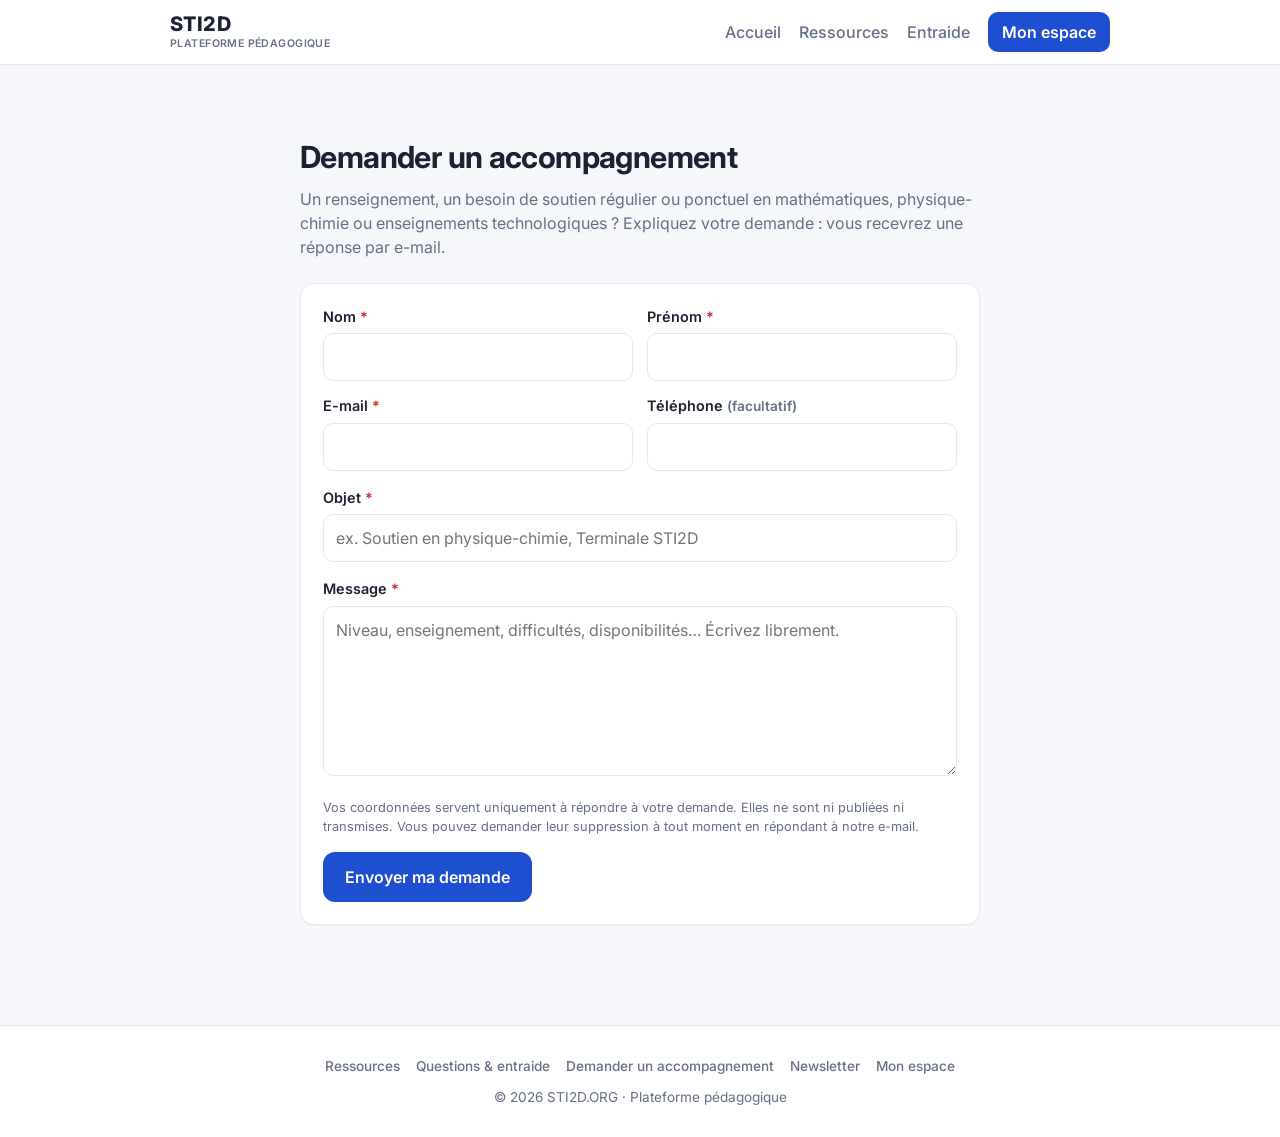
==== accompagnement.html @ f4776a81 "STI2D v7 : nouvel accueil, ressources, entraide, accompagnement, newsletter, PWA" ====
<!DOCTYPE html>
<html lang="fr">
<head>
<meta charset="UTF-8"><meta name="viewport" content="width=device-width, initial-scale=1">
<title>Demander un accompagnement · STI2D</title>
<meta name="description" content="Demander des renseignements ou un accompagnement pédagogique en STI2D (Première, Terminale).">
<link rel="canonical" href="https://sti2d.org/accompagnement.html">
<link rel="preconnect" href="https://fonts.googleapis.com"><link href="https://fonts.googleapis.com/css2?family=Inter:wght@400;500;600;700;800&display=swap" rel="stylesheet">
<link rel="stylesheet" href="assets/style.css?v=11">
<link rel="manifest" href="manifest.webmanifest"><meta name="theme-color" content="#1f4fd1">
<link rel="icon" href="assets/icon-192.png"><link rel="apple-touch-icon" href="assets/apple-touch-icon.png">
</head>
<body>
<header class="top"><div class="wrap">
  <a class="brand" href="./">STI2D<small>Plateforme pédagogique</small></a>
  <nav><a href="./" class="nav-home">Accueil</a><a href="ressources.html">Ressources</a><a href="entraide.html">Entraide</a><a href="cours.html" class="nav-cta">Mon espace</a></nav>
</div></header>

<main><div class="wrap" style="max-width:720px">
  <section class="pg-head">
    <h1>Demander un accompagnement</h1>
    <p>Un renseignement, un besoin de soutien régulier ou ponctuel en mathématiques, physique-chimie ou enseignements technologiques ? Expliquez votre demande : vous recevrez une réponse par e-mail.</p>
  </section>
  <form id="f" class="card stack" style="margin-top:16px" novalidate>
    <div class="form-grid">
      <div><label for="last">Nom <span class="req">*</span></label><input id="last" type="text" autocomplete="family-name" maxlength="80" required></div>
      <div><label for="first">Prénom <span class="req">*</span></label><input id="first" type="text" autocomplete="given-name" maxlength="80" required></div>
      <div><label for="email">E-mail <span class="req">*</span></label><input id="email" type="email" autocomplete="email" maxlength="160" required></div>
      <div><label for="phone">Téléphone <span class="muted small">(facultatif)</span></label><input id="phone" type="text" inputmode="tel" autocomplete="tel" maxlength="30"></div>
    </div>
    <div><label for="subj">Objet <span class="req">*</span></label><input id="subj" type="text" maxlength="160" required placeholder="ex. Soutien en physique-chimie, Terminale STI2D"></div>
    <div><label for="msg">Message <span class="req">*</span></label><textarea id="msg" maxlength="5000" required style="min-height:170px" placeholder="Niveau, enseignement, difficultés, disponibilités… Écrivez librement."></textarea></div>
    <input class="hp" id="hp" type="text" tabindex="-1" autocomplete="off" aria-hidden="true">
    <p class="legal">Vos coordonnées servent uniquement à répondre à votre demande. Elles ne sont ni publiées ni transmises. Vous pouvez demander leur suppression à tout moment en répondant à notre e-mail.</p>
    <div><button class="btn lg" type="submit" id="btn">Envoyer ma demande</button></div>
    <div id="m" class="msg hidden"></div>
  </form>
</div></main>

<footer><div class="wrap foot">
  <div class="foot-links"><a href="ressources.html">Ressources</a><a href="entraide.html">Questions & entraide</a><a href="accompagnement.html">Demander un accompagnement</a><a href="newsletter.html">Newsletter</a><a href="cours.html">Mon espace</a></div>
  <div>© <span id="y"></span> STI2D.ORG · Plateforme pédagogique</div>
</div></footer>

<script src="assets/public.js?v=1"></script>
<script>
const m = $("#m"), show = (t, k = "err") => { m.className = "msg " + k; m.textContent = t; m.classList.remove("hidden"); };
$("#f").onsubmit = async e => {
  e.preventDefault(); m.classList.add("hidden");
  const v = id => $("#" + id).value.trim();
  if (!v("last") || !v("first")) return show("Indiquez votre nom et votre prénom.");
  if (!/^[^@\s]+@[^@\s]+\.[^@\s]+$/.test(v("email"))) return show("Adresse e-mail invalide.");
  if (v("subj").length < 2) return show("Indiquez l'objet de votre demande.");
  if (v("msg").length < 10) return show("Votre message est trop court.");
  $("#btn").disabled = true;
  try {
    await rpc("submit_contact_request", { p_last: v("last"), p_first: v("first"), p_email: v("email"), p_phone: v("phone"), p_subject: v("subj"), p_message: v("msg"), p_hp: $("#hp").value });
    $("#f").innerHTML = `<div class="msg ok" style="margin:0"><b>Merci ${esc(v("first"))}, votre demande a bien été envoyée.</b><br>Vous recevrez une réponse par e-mail à l'adresse ${esc(v("email"))}.</div>
      <p style="margin:14px 0 0"><a href="ressources.html">En attendant, découvrez les ressources →</a></p>`;
  } catch (err) { show("Erreur : " + err.message); $("#btn").disabled = false; }
};
</script>
</body>
</html>
---- assets/style.css ----
:root{
  --bg:#f6f7fb; --card:#fff; --text:#1c2230; --muted:#667085; --line:#e4e7ee;
  --accent:#1f4fd1; --accent-soft:#e8eefc; --danger:#c62828; --ok:#1b7f4b; --radius:14px;
}
*{box-sizing:border-box}
html,body{margin:0}
body{font-family:"Inter",system-ui,-apple-system,"Segoe UI",Roboto,sans-serif;background:var(--bg);color:var(--text);line-height:1.5;-webkit-font-smoothing:antialiased}
a{color:var(--accent)}
.wrap{max-width:980px;margin:0 auto;padding:0 20px}
header.top{background:#fff;border-bottom:1px solid var(--line);position:sticky;top:0;z-index:5}
header.top .wrap{display:flex;align-items:center;justify-content:space-between;height:64px;gap:12px}
.brand{font-weight:700;font-size:1.1rem;color:var(--text);text-decoration:none;letter-spacing:-.01em}
.brand span{color:var(--accent)}
nav a{margin-left:18px;text-decoration:none;color:var(--muted);font-weight:500}
nav a:hover,nav a.active{color:var(--accent)}
main{padding:36px 0 60px}
h1{font-size:1.9rem;letter-spacing:-.02em;margin:0 0 6px}
h2{font-size:1.2rem;margin:0 0 14px}
.sub{color:var(--muted);margin:0 0 28px}
.card{background:var(--card);border:1px solid var(--line);border-radius:var(--radius);padding:22px;box-shadow:0 1px 2px rgba(16,24,40,.04)}
.stack>*+*{margin-top:16px}
.grid2{display:grid;grid-template-columns:1fr 1fr;gap:16px}
@media(max-width:720px){.grid2{grid-template-columns:1fr}nav a{margin-left:12px}}
label{display:block;font-weight:600;font-size:.9rem;margin-bottom:6px}
input[type=text],input[type=email],input[type=password],textarea,select{
  width:100%;padding:11px 12px;border:1px solid var(--line);border-radius:10px;font:inherit;background:#fff;color:var(--text)}
textarea{min-height:90px;resize:vertical}
input:focus,textarea:focus,select:focus{outline:2px solid var(--accent-soft);border-color:var(--accent)}
.btn{display:inline-flex;align-items:center;gap:6px;border:0;border-radius:10px;padding:10px 16px;font:inherit;font-weight:600;cursor:pointer;background:var(--accent);color:#fff;text-decoration:none}
.btn:hover{filter:brightness(1.08)}
.btn:disabled{opacity:.55;cursor:wait}
.btn.ghost{background:var(--accent-soft);color:var(--accent)}
.btn.danger{background:#fdecec;color:var(--danger)}
.btn.sm{padding:6px 10px;font-size:.85rem;border-radius:8px}
.row{display:flex;gap:10px;align-items:center;flex-wrap:wrap}
.spacer{flex:1}
.muted{color:var(--muted)}
.small{font-size:.85rem}
.msg{padding:10px 14px;border-radius:10px;font-size:.92rem;margin-top:12px}
.msg.err{background:#fdecec;color:var(--danger)}
.msg.ok{background:#e7f6ee;color:var(--ok)}
.hidden{display:none!important}
.badge{display:inline-block;font-size:.72rem;font-weight:700;padding:3px 8px;border-radius:999px;background:var(--accent-soft);color:var(--accent);text-transform:uppercase;letter-spacing:.03em}
.badge.all{background:#fff4e0;color:#a15c00}
.doc{display:flex;gap:16px;align-items:flex-start;padding:16px 0;border-top:1px solid var(--line)}
.doc:first-child{border-top:0;padding-top:0}
.doc .ico{flex:none;width:42px;height:42px;border-radius:10px;background:#fdecec;color:#c62828;display:grid;place-items:center;font-weight:800;font-size:.72rem}
.doc .body{flex:1;min-width:0}
.doc .title{font-weight:600}
.doc .comment{background:var(--bg);border-left:3px solid var(--accent);padding:8px 12px;border-radius:6px;margin-top:8px;white-space:pre-wrap;font-size:.93rem}
.ann{background:linear-gradient(0deg,#fffaf0,#fffaf0);border:1px solid #f5dfb3;border-radius:12px;padding:12px 14px;white-space:pre-wrap}
.ann+.ann{margin-top:10px}
.ann .date{font-size:.78rem;color:#a15c00;font-weight:600;margin-bottom:2px}
.tabs{display:flex;gap:6px;border-bottom:1px solid var(--line);margin-bottom:22px;flex-wrap:wrap}
.tabs button{border:0;background:none;padding:10px 14px;font:inherit;font-weight:600;color:var(--muted);cursor:pointer;border-bottom:2px solid transparent;margin-bottom:-1px}
.tabs button.active{color:var(--accent);border-color:var(--accent)}
table{width:100%;border-collapse:collapse;font-size:.93rem}
th,td{text-align:left;padding:10px 8px;border-top:1px solid var(--line);vertical-align:top}
th{color:var(--muted);font-weight:600;font-size:.8rem;text-transform:uppercase;letter-spacing:.03em;border-top:0}
.code{font-family:ui-monospace,Consolas,monospace;font-weight:700;background:var(--bg);padding:3px 8px;border-radius:6px;letter-spacing:.08em}
.checks{display:grid;grid-template-columns:repeat(auto-fill,minmax(180px,1fr));gap:6px;max-height:200px;overflow:auto;border:1px solid var(--line);border-radius:10px;padding:10px}
.checks label{font-weight:500;display:flex;gap:8px;align-items:center;margin:0}
.radio{display:flex;gap:18px;margin-bottom:10px}
.radio label{font-weight:500;display:flex;gap:6px;align-items:center;margin:0}
.empty{color:var(--muted);text-align:center;padding:26px 0}
.hero{padding:40px 0 10px}
.hero h1{font-size:2.4rem}
footer{color:var(--muted);font-size:.85rem;text-align:center;padding:30px 0}
.drop{border:2px dashed var(--line);border-radius:12px;padding:18px;text-align:center;color:var(--muted);cursor:pointer}
.drop.over{border-color:var(--accent);background:var(--accent-soft)}
/* ---------- v2 ---------- */
.modal{position:fixed;inset:0;background:rgba(15,20,35,.55);display:none;align-items:center;justify-content:center;z-index:50;padding:16px}
.modal.open{display:flex}
.modal-box{background:#fff;border-radius:16px;max-width:620px;width:100%;max-height:92vh;overflow:auto;padding:22px;box-shadow:0 20px 50px rgba(0,0,0,.25)}
.modal-box.wide{max-width:1100px;height:92vh;display:flex;flex-direction:column;padding:14px}
.modal-head{padding:4px 4px 12px}
.viewer-body{flex:1;min-height:0;background:#eef0f5;border-radius:10px;overflow:auto;display:flex;align-items:flex-start;justify-content:center}
.viewer-body iframe{width:100%;height:100%;border:0;background:#fff}
.viewer-body img{max-width:100%;height:auto;display:block;margin:auto}
.folder{border:1px solid var(--line);border-radius:12px;background:#fff;margin-bottom:10px;overflow:hidden}
.folder>summary{list-style:none;cursor:pointer;padding:14px 16px;font-weight:700;display:flex;align-items:center;gap:10px}
.folder>summary::-webkit-details-marker{display:none}
.folder>summary::before{content:"▸";color:var(--muted);transition:transform .15s}
.folder[open]>summary::before{transform:rotate(90deg)}
.folder .count{margin-left:auto;font-size:.8rem;color:var(--muted);font-weight:600}
.folder .inner{padding:0 16px 14px}
.chap{margin:6px 0 4px;font-size:.8rem;font-weight:700;color:var(--muted);text-transform:uppercase;letter-spacing:.04em;padding-top:10px;border-top:1px dashed var(--line)}
.chap:first-child{border-top:0;padding-top:0}
.pill{display:inline-block;font-size:.75rem;font-weight:700;padding:3px 9px;border-radius:999px;white-space:nowrap}
.pill.todo{background:#e8eefc;color:#1f4fd1}.pill.late{background:#fdecec;color:#c62828}
.pill.done{background:#e7f6ee;color:#1b7f4b}.pill.graded{background:#f1e8fd;color:#6b2bd1}
.pill.wait{background:#f2f4f7;color:#667085}
.ico.devoir{background:#e8eefc;color:#1f4fd1}.ico.qcm{background:#f1e8fd;color:#6b2bd1}
.grade{font-size:1.4rem;font-weight:800;color:#6b2bd1}
.q{border:1px solid var(--line);border-radius:12px;padding:14px;margin-bottom:12px}
.q .qt{font-weight:600;margin-bottom:8px;white-space:pre-wrap}
.q label{font-weight:500;display:flex;gap:10px;align-items:flex-start;padding:8px 10px;border-radius:8px;margin:0;cursor:pointer}
.q label:hover{background:var(--bg)}
.q label.ok{background:#e7f6ee}.q label.bad{background:#fdecec}
.thread{display:flex;flex-direction:column;gap:8px;max-height:420px;overflow:auto;padding:4px}
.bubble{max-width:80%;padding:10px 13px;border-radius:14px;white-space:pre-wrap;font-size:.94rem}
.bubble.me{align-self:flex-end;background:var(--accent);color:#fff;border-bottom-right-radius:4px}
.bubble.them{align-self:flex-start;background:#f2f4f7;border-bottom-left-radius:4px}
.bubble .meta{font-size:.72rem;opacity:.75;margin-top:4px}
.dot{display:inline-block;min-width:20px;height:20px;padding:0 6px;border-radius:999px;background:#e5484d;color:#fff;font-size:.72rem;font-weight:800;line-height:20px;text-align:center;margin-left:6px}
.tabs button .dot{margin-left:6px}
.grid3{display:grid;grid-template-columns:repeat(3,1fr);gap:12px}
@media(max-width:720px){.grid3{grid-template-columns:1fr}.bubble{max-width:92%}}
.stat{background:var(--bg);border-radius:12px;padding:12px 14px}
.stat b{display:block;font-size:1.5rem}
.list-row{display:flex;gap:10px;align-items:center;padding:10px 0;border-top:1px solid var(--line);flex-wrap:wrap}
.list-row:first-child{border-top:0}
.chip{display:inline-flex;align-items:center;gap:6px;background:var(--bg);border:1px solid var(--line);border-radius:999px;padding:4px 10px;font-size:.85rem}
.chip button{border:0;background:none;cursor:pointer;color:var(--muted);padding:0;font-size:.9rem}
.seg{display:inline-flex;background:var(--bg);border-radius:10px;padding:3px;gap:3px}
.seg button{border:0;background:none;padding:8px 14px;border-radius:8px;font:inherit;font-weight:600;color:var(--muted);cursor:pointer}
.seg button.active{background:#fff;color:var(--accent);box-shadow:0 1px 2px rgba(0,0,0,.08)}
input[type=datetime-local]{width:100%;padding:10px 12px;border:1px solid var(--line);border-radius:10px;font:inherit}
.hint{font-size:.82rem;color:var(--muted);margin-top:4px}
.msggrid{grid-template-columns:260px 1fr}
@media(max-width:720px){.msggrid{grid-template-columns:1fr}}
/* ---------- QCM interactif ---------- */
.qz{max-width:760px;margin:0 auto}
.qz-top{display:flex;justify-content:space-between;align-items:center;gap:10px;margin-bottom:8px}
.qz-count{font-weight:800;color:var(--accent)}
.qz-bar{height:6px;background:var(--line);border-radius:99px;overflow:hidden;margin-bottom:18px}
.qz-bar span{display:block;height:100%;background:var(--accent);border-radius:99px;transition:width .25s}
.qz-q{font-size:1.2rem;font-weight:700;line-height:1.4;margin-bottom:16px;white-space:pre-wrap}
.qz-choices{display:grid;gap:10px}
.qz-opt{display:flex;align-items:center;gap:12px;width:100%;text-align:left;border:2px solid var(--line);background:#fff;border-radius:12px;padding:13px 14px;font:inherit;font-size:1rem;cursor:pointer;color:var(--text);transition:border-color .12s,background .12s}
.qz-opt:hover{border-color:#b9c6ef;background:#fafbff}
.qz-opt.sel{border-color:var(--accent);background:var(--accent-soft)}
.qz-letter{flex:none;width:30px;height:30px;border-radius:50%;display:grid;place-items:center;font-weight:800;background:var(--bg);color:var(--muted);font-size:.85rem}
.qz-opt.sel .qz-letter{background:var(--accent);color:#fff}
.qz-nav{display:flex;align-items:center;gap:10px;margin-top:20px;flex-wrap:wrap}
.qz-nav .btn:disabled{opacity:.35;cursor:default}
.qz-dots{flex:1;display:flex;gap:5px;justify-content:center;flex-wrap:wrap}
.qz-dot{width:28px;height:28px;border-radius:50%;border:1px solid var(--line);background:#fff;font:inherit;font-size:.75rem;font-weight:700;color:var(--muted);cursor:pointer;padding:0}
.qz-dot.ok{background:var(--accent-soft);color:var(--accent);border-color:#c9d6f7}
.qz-dot.cur{background:var(--accent);color:#fff;border-color:var(--accent)}
@media(max-width:600px){.qz-q{font-size:1.05rem}.qz-dots{order:3;flex-basis:100%}.qz-nav .btn{flex:1;justify-content:center}}
.qz-result{text-align:center;padding:10px 0 6px}
.qz-emoji{font-size:3rem;line-height:1}
.qz-big{font-size:3rem;font-weight:800;letter-spacing:-.02em;margin:4px 0}
.qz-kpis{display:flex;justify-content:center;gap:12px;margin:6px 0 12px;flex-wrap:wrap}
.qz-kpis div{background:var(--bg);border-radius:12px;padding:10px 18px;min-width:120px}
.qz-kpis b{display:block;font-size:1.4rem}.qz-kpis span{font-size:.8rem;color:var(--muted)}
.qz-counts{display:flex;gap:8px;justify-content:center;flex-wrap:wrap}
.qz-review{margin-top:20px;display:grid;gap:10px}
.qz-rv{border:1px solid var(--line);border-left:4px solid #1b7f4b;border-radius:10px;padding:12px 14px;background:#fff}
.qz-rv.ko{border-left-color:#c62828}
.qz-tag{flex:none;width:24px;height:24px;border-radius:50%;display:grid;place-items:center;font-size:.8rem;font-weight:800;background:#e7f6ee;color:#1b7f4b}
.qz-rv.ko .qz-tag{background:#fdecec;color:#c62828}
.qz-rv-lines{margin:8px 0 0 32px;display:grid;gap:4px;font-size:.94rem}
.qz-expl{background:#fffaf0;border:1px solid #f5dfb3;border-radius:8px;padding:8px 10px;margin-top:4px}
.qz-paste{width:100%;min-height:320px;font-family:ui-monospace,Consolas,monospace;font-size:.9rem;line-height:1.5}
.qz-warn{border-radius:10px;padding:10px 14px;font-size:.9rem}
.qz-warn.ok{background:#e7f6ee;color:#1b7f4b}.qz-warn.err{background:#fdecec;color:#c62828}
.qz-check .qz-rv{border-left-color:var(--accent)}
.qz-check .good{color:#1b7f4b;font-weight:700}
.modal-box.qcmbox{max-width:820px}
/* ---------- A retenir (cartes) ---------- */
.fc{border:2px solid var(--line);border-radius:16px;padding:34px 22px;text-align:center;background:#fff;min-height:200px;display:flex;flex-direction:column;justify-content:center}
.fc.flip{border-color:#b9c6ef;background:#fafbff}
.fc-label{font-size:.75rem;font-weight:800;text-transform:uppercase;letter-spacing:.06em;color:var(--muted);margin-bottom:10px}
.fc-front{font-size:1.25rem;font-weight:700;white-space:pre-wrap}
.fc-back{font-size:1.35rem;font-weight:800;color:var(--accent);margin-top:16px;padding-top:16px;border-top:1px dashed var(--line);white-space:pre-wrap}
.memo-hero{background:linear-gradient(135deg,#fff7e6,#fff);border:1px solid #f5dfb3}
.ico.memo{background:#fff4e0;color:#a15c00}
.pill.memo{background:#fff4e0;color:#a15c00}
.badge.new{background:#e5484d;color:#fff}
.join{display:inline-flex;align-items:center;gap:8px;background:#1b7f4b;color:#fff;font-weight:800;padding:13px 20px;border-radius:12px;text-decoration:none;font-size:1.05rem}
.join:hover{filter:brightness(1.08)}
.next-course{border:2px solid #c9d6f7;background:linear-gradient(135deg,#eef3ff,#fff)}
.dash-grid{display:grid;grid-template-columns:1fr 1fr;gap:16px}
@media(max-width:760px){.dash-grid{grid-template-columns:1fr}}
.todo-row{display:flex;gap:10px;align-items:center;padding:10px 0;border-top:1px solid var(--line);cursor:pointer}
.todo-row:first-child{border-top:0}
.todo-row:hover .title{color:var(--accent)}
.prog{height:8px;background:var(--line);border-radius:99px;overflow:hidden;margin-top:4px}
.prog span{display:block;height:100%;background:var(--accent)}
.sess{border:1px solid var(--line);border-radius:12px;padding:14px;background:#fff;margin-bottom:10px}
.sess.past{background:#fbfbfd}
.sess-date{font-weight:800}
.tabs{overflow-x:auto;flex-wrap:nowrap;scrollbar-width:thin}
.tabs button{white-space:nowrap}
.todo-row .ico{font-size:.62rem;flex:none}
.tabs button{padding:10px 11px}
@media(min-width:900px){.tabs{flex-wrap:wrap;overflow:visible}}
/* ---------- v5 : bibliotheque ---------- */
.btn.ok{background:#e7f6ee;color:var(--ok)}
.filebtn{display:inline-flex;gap:2px}
.filebtn .btn:first-child{border-top-right-radius:0;border-bottom-right-radius:0}
.filebtn .btn+.btn{border-top-left-radius:0;border-bottom-left-radius:0;padding-left:8px;padding-right:8px}
label.inline{display:inline-flex;gap:8px;align-items:center;font-weight:500;margin:0}
.ac-list{display:flex;flex-wrap:wrap;gap:6px;margin-top:8px;align-items:center}
.ac{border:1px solid var(--line);background:#fff;border-radius:999px;padding:3px 10px;font:inherit;font-size:.8rem;font-weight:600;cursor:pointer;color:var(--muted)}
.ac.on{background:#e7f6ee;border-color:#bfe5cf;color:var(--ok)}
.ac.off{background:#fff;color:#98a2b3}
.ac:hover{filter:brightness(.97);border-color:var(--accent)}
.uses{display:flex;flex-wrap:wrap;gap:6px;margin-top:6px}
.use{font-size:.8rem;background:var(--bg);border-radius:8px;padding:2px 8px;color:var(--text);text-decoration:none}
a.use:hover{background:var(--accent-soft);color:var(--accent)}
.att-row{display:flex;gap:10px;align-items:center;border:1px solid var(--line);border-radius:10px;padding:8px 10px;background:#fff;flex-wrap:wrap}
.att-row select{width:auto;padding:6px 8px;font-size:.85rem}
.ico-sm{flex:none;width:32px;height:32px;border-radius:8px;background:#fdecec;color:#c62828;display:grid;place-items:center;font-weight:800;font-size:.62rem}
.lp-list{display:flex;flex-direction:column;gap:2px;max-height:52vh;overflow:auto;border:1px solid var(--line);border-radius:10px;padding:6px}
.lp-list label{display:flex;gap:10px;align-items:center;padding:8px;border-radius:8px;margin:0;font-weight:500;cursor:pointer}
.lp-list label:hover{background:var(--bg)}
.lp-list input{width:auto}
.usage-bar{display:inline-block;width:140px;height:8px;border-radius:99px;background:var(--line);vertical-align:middle;overflow:hidden;margin-left:8px}
.usage-bar span{display:block;height:100%;background:var(--accent)}
.att-list{display:flex;flex-direction:column;gap:6px;margin-bottom:8px}
.att-list:empty{display:none}
/* v5.1 : sur telephone, tous les onglets sont visibles (grille) au lieu d'une bande a faire defiler */
@media(max-width:899px){
  .tabs{display:grid;grid-template-columns:repeat(auto-fill,minmax(140px,1fr));overflow:visible;gap:4px;padding-bottom:8px}
  .tabs button{border:1px solid var(--line);border-radius:10px;margin:0;text-align:left;white-space:normal;background:#fff;padding:9px 10px}
  .tabs button.active{background:var(--accent-soft);border-color:var(--accent)}
  .seg{display:flex;flex-wrap:wrap}
}
/* v5.2 : petites notifications en bas de l'ecran */
#toasts{position:fixed;right:16px;bottom:16px;z-index:80;display:flex;flex-direction:column;gap:8px;max-width:min(360px,calc(100vw - 32px))}
.toast{background:#1c2230;color:#fff;border-radius:12px;padding:12px 14px;box-shadow:0 10px 30px rgba(0,0,0,.25);font-size:.92rem;cursor:pointer;animation:toastin .25s ease}
@keyframes toastin{from{transform:translateY(10px);opacity:0}to{transform:none;opacity:1}}
.toast-undo{margin-left:8px;border:0;border-radius:8px;padding:4px 10px;font:inherit;font-weight:700;background:#fff;color:#1c2230;cursor:pointer}
nav a#undoBtn{color:var(--accent);font-weight:700}
/* ---------- v6 : heures, apercu eleve, notifications ---------- */
input[type=date],input[type=time]{padding:10px 12px;border:1px solid var(--line);border-radius:10px;font:inherit;background:#fff;color:var(--text)}
.hrow{display:grid;grid-template-columns:130px 1fr auto auto;gap:12px;align-items:center;padding:10px 0;border-top:1px solid var(--line)}
.hrow:first-child{border-top:0}
.hrow .title{font-weight:600}
.hrow.future{opacity:.6}
.hrow.cancel{opacity:.55}.hrow.cancel .hdate,.hrow.cancel .hwho{text-decoration:line-through}
.hrow.pending .hdate b{color:#a15c00}
.hdur{display:flex;gap:4px;align-items:center;flex-wrap:wrap}
.hdur input{width:76px;text-align:center;padding:6px 8px;font-weight:700}
.hst{display:flex;gap:6px;align-items:center;justify-content:flex-end}
.stat b+.small{display:block;margin-top:2px}
@media(max-width:720px){.hrow{grid-template-columns:1fr auto;row-gap:6px}.hrow .hwho{grid-column:1/-1;order:-1}.hrow .hdur{grid-column:1/-1}}
.preview-bar{background:#fff4e0;color:#7a4500;border:1px solid #f5dfb3;border-radius:12px;padding:10px 14px;margin-bottom:16px;font-size:.92rem}
.preview-bar a{font-weight:700;margin-left:6px}
.pushcard{background:linear-gradient(135deg,#eef3ff,#fff);border:1px solid #c9d6f7}
a.btn.sm{text-decoration:none}
/* ================= v7 : identité STI2D + page d'accueil ================= */
.brand{display:inline-flex;flex-direction:column;line-height:1.05;font-weight:800;font-size:1.25rem;letter-spacing:.02em}
.brand small{font-size:.66rem;font-weight:600;letter-spacing:.04em;color:var(--muted);text-transform:uppercase;margin-top:3px}
header.top nav{display:flex;align-items:center;flex-wrap:wrap;justify-content:flex-end;gap:2px 0}
nav a.nav-cta{background:var(--accent);color:#fff;padding:8px 14px;border-radius:10px;font-weight:600}
nav a.nav-cta:hover{color:#fff;filter:brightness(1.08)}
@media(max-width:480px){.brand small{display:none}nav a{margin-left:12px;font-size:.92rem}nav a.nav-cta{padding:7px 11px}}
.btn{transition:filter .15s,transform .15s,box-shadow .15s}
.btn:active{transform:translateY(1px)}
.btn.lg{padding:13px 22px;font-size:1rem;border-radius:12px}
.btn.line{background:#fff;color:var(--text);border:1px solid var(--line)}
.btn.line:hover{border-color:#c9d6f7;filter:none;background:#fafbff}

/* --- accueil --- */
.home main{padding-top:0}
.h-hero{position:relative;padding:64px 0 56px;text-align:center;overflow:hidden;border-bottom:1px solid var(--line);
  background:radial-gradient(1200px 380px at 50% -60px,#e3eafd 0%,rgba(246,247,251,0) 70%),var(--bg)}
.h-hero::before{content:"";position:absolute;inset:0;pointer-events:none;opacity:.55;
  background-image:url("data:image/svg+xml,%3Csvg xmlns='http://www.w3.org/2000/svg' width='160' height='160' fill='none' stroke='%231f4fd1' stroke-opacity='.13' stroke-width='1.2'%3E%3Cpath d='M0 40h46l14 14h40M100 54v46h60M20 160v-40l16-16h24M120 0v22l12 12h28M60 100v60'/%3E%3Ccircle cx='100' cy='54' r='3'/%3E%3Ccircle cx='60' cy='104' r='3'/%3E%3Ccircle cx='132' cy='34' r='3'/%3E%3Ccircle cx='20' cy='120' r='3'/%3E%3C/svg%3E");
  -webkit-mask-image:radial-gradient(ellipse 70% 80% at 50% 40%,#000 20%,transparent 75%);mask-image:radial-gradient(ellipse 70% 80% at 50% 40%,#000 20%,transparent 75%)}
.h-hero>.wrap{position:relative}
.h-eyebrow{display:inline-block;font-size:.78rem;font-weight:700;letter-spacing:.08em;text-transform:uppercase;color:var(--accent);background:#fff;border:1px solid #c9d6f7;border-radius:999px;padding:5px 12px}
.h-title{font-size:clamp(3rem,13vw,5.2rem);font-weight:800;letter-spacing:.01em;line-height:1;margin:18px 0 6px;color:var(--text)}
.h-title span{color:var(--accent)}
.h-sub{font-size:1.1rem;font-weight:600;color:var(--muted);text-transform:uppercase;letter-spacing:.14em;margin:0}
.h-tag{display:flex;flex-wrap:wrap;justify-content:center;gap:6px 14px;margin:22px 0 0;padding:0;list-style:none;font-weight:700;font-size:1.02rem}
.h-tag li+li::before{content:"•";color:var(--accent);margin-right:14px}
.h-lead{max-width:600px;margin:22px auto 0;color:#3d4556;font-size:1.06rem}
.h-cta{display:flex;gap:10px;justify-content:center;flex-wrap:wrap;margin-top:28px}
.h-sec{padding:52px 0 0}
.h-sec>.wrap>h2,.h-head h2{font-size:1.5rem;letter-spacing:-.01em;margin:0}
.h-head{margin-bottom:20px}
.h-head p{margin:6px 0 0;color:var(--muted)}
.h-kicker{font-size:.75rem;font-weight:800;letter-spacing:.08em;text-transform:uppercase;color:var(--accent);margin-bottom:6px}
.h-types{display:grid;grid-template-columns:repeat(auto-fill,minmax(150px,1fr));gap:10px}
.h-type{background:#fff;border:1px solid var(--line);border-radius:12px;padding:14px;display:flex;gap:10px;align-items:center;font-weight:600}
.h-type i{font-style:normal;flex:none;width:34px;height:34px;border-radius:9px;background:var(--accent-soft);display:grid;place-items:center;font-size:1.05rem}
.h-free{display:flex;gap:12px;align-items:flex-start;margin-top:14px;background:#e7f6ee;border:1px solid #bfe5cf;color:#14532d;border-radius:12px;padding:12px 14px;font-size:.95rem}
.h-levels{display:grid;grid-template-columns:1fr 1fr;gap:16px}
@media(max-width:760px){.h-levels{grid-template-columns:1fr}}
.h-level{position:relative;overflow:hidden}
.h-level h3{margin:0;font-size:1.3rem}
.h-level .lv{font-size:.75rem;font-weight:800;letter-spacing:.08em;text-transform:uppercase;color:var(--muted)}
.h-level ul{list-style:none;margin:14px 0 0;padding:0;display:grid;gap:8px}
.h-level li{display:flex;gap:10px;align-items:flex-start;padding:9px 10px;border-radius:10px;background:var(--bg);font-size:.95rem}
.h-level li b{display:block}
.h-level li small{color:var(--muted)}
.h-dom{display:flex;flex-wrap:wrap;gap:6px;margin-top:8px}
.h-dom span{font-size:.75rem;font-weight:700;background:#fff;border:1px solid var(--line);border-radius:999px;padding:3px 9px;color:var(--text)}
.h-dot{flex:none;width:8px;height:8px;border-radius:50%;background:var(--accent);margin-top:7px}
.h-space{display:flex;gap:20px;align-items:center;flex-wrap:wrap;background:linear-gradient(135deg,#eef3ff,#fff);border-color:#c9d6f7}
.h-space>div{flex:1;min-width:240px}
.h-space h2{margin:0 0 6px}
.h-space p{margin:0;color:#3d4556}
.h-install{display:grid;grid-template-columns:1fr 1fr;gap:12px;margin-top:4px}
@media(max-width:760px){.h-install{grid-template-columns:1fr}}
.h-install .stat{background:#fff;border:1px solid var(--line)}
.h-install b{font-size:1rem;margin-bottom:4px}
.h-install p{margin:0;font-size:.92rem;color:#3d4556}
.h-install p b{display:inline;font-size:inherit;margin:0}
.h-note{font-size:.88rem;color:var(--muted);margin:12px 0 0}
.home footer{margin-top:56px;border-top:1px solid var(--line);background:#fff}
.reveal{animation:hfade .5s ease both}
.reveal.d1{animation-delay:.06s}.reveal.d2{animation-delay:.12s}.reveal.d3{animation-delay:.18s}
@keyframes hfade{from{opacity:0;transform:translateY(8px)}to{opacity:1;transform:none}}
@media(prefers-reduced-motion:reduce){.reveal{animation:none}}
@media(max-width:600px){.h-hero{padding:44px 0 40px}.h-sec{padding-top:40px}.h-cta .btn{flex:1 1 100%;justify-content:center}.h-tag{font-size:.95rem}.h-tag li+li::before{margin-right:10px}.h-tag{gap:6px 10px}}
@media(max-width:480px){.h-tag{gap:8px}.h-tag li+li::before{display:none}.h-tag li{background:#fff;border:1px solid var(--line);border-radius:999px;padding:4px 12px;font-size:.9rem}}

/* ================= v7 : pages publiques ================= */
.pg-head{padding:34px 0 8px}
.pg-head h1{margin:0}
.pg-head p{margin:6px 0 0;color:var(--muted)}
.crumbs{font-size:.85rem;color:var(--muted);margin-bottom:8px}
.crumbs a{color:var(--muted);text-decoration:none}.crumbs a:hover{color:var(--accent)}
/* carte de ressource */
.rc-list{display:grid;gap:10px}
.rc-grid{display:grid;grid-template-columns:repeat(auto-fill,minmax(280px,1fr));gap:12px}
.rc{display:flex;gap:12px;align-items:flex-start;background:#fff;border:1px solid var(--line);border-radius:12px;padding:14px;text-decoration:none;color:var(--text);transition:border-color .15s,box-shadow .15s,transform .15s}
.rc:hover{border-color:#b9c6ef;box-shadow:0 4px 14px rgba(31,79,209,.08);transform:translateY(-1px)}
.rc-ico{flex:none;width:40px;height:40px;border-radius:10px;display:grid;place-items:center;font-size:1.15rem;background:var(--accent-soft)}
.rc-ico.t-qcm{background:#f1e8fd}.rc-ico.t-annale{background:#fff4e0}.rc-ico.t-video{background:#fdecec}.rc-ico.t-corriges{background:#e7f6ee}.rc-ico.t-essentiel{background:#fff8d6}
.rc-body{display:flex;flex-direction:column;gap:2px;min-width:0}
.rc-meta{font-size:.78rem;color:var(--muted)}
.rc-meta b{color:var(--accent);font-weight:700}
.rc-title{font-weight:700;line-height:1.3}
.rc-ex{font-size:.88rem;color:#4a5263;display:-webkit-box;-webkit-line-clamp:2;-webkit-box-orient:vertical;overflow:hidden}
/* filtres */
.filters{display:flex;flex-wrap:wrap;gap:8px;align-items:center;margin:14px 0 18px}
.filters select,.filters input{width:auto;min-width:0;flex:1 1 160px;padding:10px 12px}
.chips{display:flex;flex-wrap:wrap;gap:6px}
.fchip{border:1px solid var(--line);background:#fff;border-radius:999px;padding:7px 13px;font:inherit;font-size:.9rem;font-weight:600;cursor:pointer;color:var(--text)}
.fchip.on{background:var(--accent);border-color:var(--accent);color:#fff}
.fchip .n{opacity:.65;font-weight:500;margin-left:4px}
.lib-group{margin-top:22px}
.lib-group>h2{display:flex;align-items:center;gap:8px;font-size:1.15rem;margin:0 0 10px}
.lib-group>h3{font-size:.8rem;text-transform:uppercase;letter-spacing:.05em;color:var(--muted);margin:16px 0 8px}
.lvl-switch{display:inline-flex;background:#fff;border:1px solid var(--line);border-radius:12px;padding:4px;gap:4px}
.lvl-switch button{border:0;background:none;border-radius:9px;padding:9px 16px;font:inherit;font-weight:700;color:var(--muted);cursor:pointer}
.lvl-switch button.on{background:var(--accent);color:#fff}
/* page ressource */
.res-head{display:flex;gap:14px;align-items:flex-start}
.res-head .rc-ico{width:52px;height:52px;font-size:1.5rem;border-radius:14px}
.res-tags{display:flex;flex-wrap:wrap;gap:6px;margin-top:8px}
.tag{font-size:.78rem;font-weight:600;background:var(--bg);border:1px solid var(--line);border-radius:999px;padding:3px 10px;color:#344054}
.res-file{display:flex;gap:12px;align-items:center;padding:12px;border:1px solid var(--line);border-radius:12px;background:#fff;flex-wrap:wrap}
.res-file .nm{flex:1;min-width:160px;font-weight:600}
.res-file .nm small{display:block;color:var(--muted);font-weight:400}
.res-file+.res-file{margin-top:8px}
.rights{font-size:.82rem;color:var(--muted);margin-top:10px}
/* vidéo (chargée au clic) */
.vf{position:relative;display:block;width:100%;aspect-ratio:16/9;border:0;border-radius:12px;overflow:hidden;background:#1c2230;cursor:pointer;padding:0}
.vf img{width:100%;height:100%;object-fit:cover;opacity:.85}
.vf-play{position:absolute;inset:0;margin:auto;width:68px;height:68px;border-radius:50%;background:rgba(229,72,77,.95);color:#fff;font-size:1.6rem;display:grid;place-items:center}
.vf-frame{position:relative;aspect-ratio:16/9;border-radius:12px;overflow:hidden;background:#000}
.vf-frame iframe{position:absolute;inset:0;width:100%;height:100%;border:0}
/* lecteur de documents */
.dv{position:fixed;inset:0;z-index:90;background:#2a2f3a;display:none;flex-direction:column}
.dv.open{display:flex}
.dv-bar{display:flex;align-items:center;gap:8px;padding:10px 12px;background:#1c2230;color:#fff;flex-wrap:wrap}
.dv-bar .dv-title{max-width:50vw;overflow:hidden;text-overflow:ellipsis;white-space:nowrap}
.dv-bar .dv-info{color:#c3c9d6}
.dv-sp{flex:1}
.dv-bar .btn.ghost{background:rgba(255,255,255,.12);color:#fff}
.dv-body{flex:1;overflow:auto;-webkit-overflow-scrolling:touch}
.dv-pages{max-width:1000px;margin:0 auto;padding:14px 10px 40px;display:flex;flex-direction:column;gap:12px;align-items:center}
.dv-page{width:100%;background:#fff;box-shadow:0 2px 10px rgba(0,0,0,.3);border-radius:2px;overflow:hidden}
.dv-page canvas,.dv-page img{display:block;width:100%;height:auto}
img.dv-page{height:auto}
.dv-ph{background:#fff linear-gradient(90deg,#f2f4f7,#fff,#f2f4f7);background-size:200% 100%;animation:dvload 1.2s infinite linear}
@keyframes dvload{to{background-position:-200% 0}}
.dv.locked .dv-pages,.dv.locked .dv-media{-webkit-user-select:none;user-select:none;-webkit-touch-callout:none}
.dv-media{display:grid;place-items:center;height:100%;padding:14px}
.dv-media video{max-width:100%;max-height:100%;border-radius:8px;background:#000}
.dv-msg{color:#fff;text-align:center;padding:60px 20px}
.dv-msg .btn{margin-top:10px}
.dv-printmsg{display:none}
@media(max-width:600px){.dv-bar .dv-title{max-width:100%;flex-basis:100%}.dv-bar .dv-info{display:none}}
@media print{
  body.dv-noprint *{display:none!important}
  body.dv-noprint::after{content:"L'impression de ce document n'est pas autorisée.";display:block;font:16px sans-serif;padding:40px}
  body.dv-printing>*:not(#dv){display:none!important}
  body.dv-printing .dv{position:static;display:block;background:#fff}
  body.dv-printing .dv-bar,body.dv-printing .dv-ph{display:none!important}
  body.dv-printing .dv-body{overflow:visible}
  body.dv-printing .dv-pages{padding:0;gap:0;max-width:none}
  body.dv-printing .dv-page{box-shadow:none;break-after:page;page-break-after:always}
}
/* forum */
.th{display:block;background:#fff;border:1px solid var(--line);border-radius:12px;padding:14px 16px;text-decoration:none;color:var(--text)}
.th:hover{border-color:#b9c6ef}
.th+.th{margin-top:10px}
.th-title{font-weight:700;line-height:1.35}
.th-meta{font-size:.8rem;color:var(--muted);margin-top:4px;display:flex;flex-wrap:wrap;gap:4px 10px}
.th-ex{font-size:.9rem;color:#4a5263;margin-top:4px;display:-webkit-box;-webkit-line-clamp:2;-webkit-box-orient:vertical;overflow:hidden}
.ok-badge{color:var(--ok);font-weight:700}
.post{background:#fff;border:1px solid var(--line);border-radius:12px;padding:14px 16px}
.post+.post{margin-top:10px}
.post.q{border-color:#c9d6f7;background:linear-gradient(180deg,#f7f9ff,#fff)}
.post.prof{border-left:4px solid var(--accent)}
.post.sol{border-left:4px solid var(--ok)}
.post-who{display:flex;gap:8px;align-items:center;font-size:.85rem;color:var(--muted);margin-bottom:6px;flex-wrap:wrap}
.post-who b{color:var(--text)}
.post-body{white-space:pre-wrap;word-wrap:break-word}
.avatar{flex:none;width:28px;height:28px;border-radius:50%;display:grid;place-items:center;font-weight:800;font-size:.8rem;background:var(--bg);color:var(--muted)}
.avatar.prof{background:var(--accent);color:#fff}
.atts{display:flex;flex-wrap:wrap;gap:8px;margin-top:10px}
.atts a{display:block;border:1px solid var(--line);border-radius:10px;overflow:hidden;text-decoration:none;color:var(--text);font-size:.85rem}
.atts img{display:block;width:120px;height:90px;object-fit:cover}
.atts .pdf{padding:10px 12px}
.att-pick{display:flex;flex-wrap:wrap;gap:8px;margin-top:8px}
.att-pick .chip{max-width:100%}
.hp{position:absolute!important;left:-9999px!important;width:1px;height:1px;opacity:0}
.form-grid{display:grid;grid-template-columns:1fr 1fr;gap:14px}
@media(max-width:600px){.form-grid{grid-template-columns:1fr}}
.req{color:var(--danger)}
.legal{font-size:.8rem;color:var(--muted)}
/* accueil : sections dynamiques */
.h-forum{display:grid;grid-template-columns:1fr 1fr;gap:20px;align-items:center}
@media(max-width:760px){.h-forum{grid-template-columns:1fr}}
.demo{display:grid;gap:10px}
.demo .post{box-shadow:0 6px 20px rgba(16,24,40,.06)}
.h-news{display:flex;gap:16px;align-items:center;flex-wrap:wrap}
.h-news form{display:flex;gap:8px;flex:1 1 320px;flex-wrap:wrap}
.h-news input{flex:1 1 200px;width:auto}
.h-cta-band{background:linear-gradient(135deg,#1f4fd1,#2b5fe0);color:#fff;border:0}
.h-cta-band p{color:#dbe4ff;margin:6px 0 0}
.h-cta-band .btn{background:#fff;color:var(--accent)}
.h-count{font-size:.85rem;color:var(--muted);font-weight:500}
.notif-inv{display:flex;gap:12px;align-items:center;flex-wrap:wrap;background:#fff;border:1px dashed #c9d6f7;border-radius:12px;padding:12px 14px;margin-top:12px;font-size:.92rem}
.notif-inv>div{flex:1 1 220px}
/* en-tete et pied de page communs (v7) */
@media(max-width:480px){nav a.nav-home{display:none}}
.foot{display:flex;flex-direction:column;gap:10px;align-items:center}
.foot-links{display:flex;flex-wrap:wrap;gap:6px 16px;justify-content:center}
.foot-links a{color:var(--muted);text-decoration:none;font-weight:500}
.foot-links a:hover{color:var(--accent)}
footer{margin-top:40px;border-top:1px solid var(--line);background:#fff}
@media(max-width:480px){.wrap{padding:0 16px}header.top nav{flex-wrap:nowrap}nav a{margin-left:10px;font-size:.86rem;white-space:nowrap}nav a.nav-cta{padding:6px 10px}.brand{font-size:1.15rem}}
@media(max-width:350px){nav a:not(.nav-cta):not(.active){display:none}}
@media(max-width:600px){.filters input,.filters select{flex:1 1 100%}}
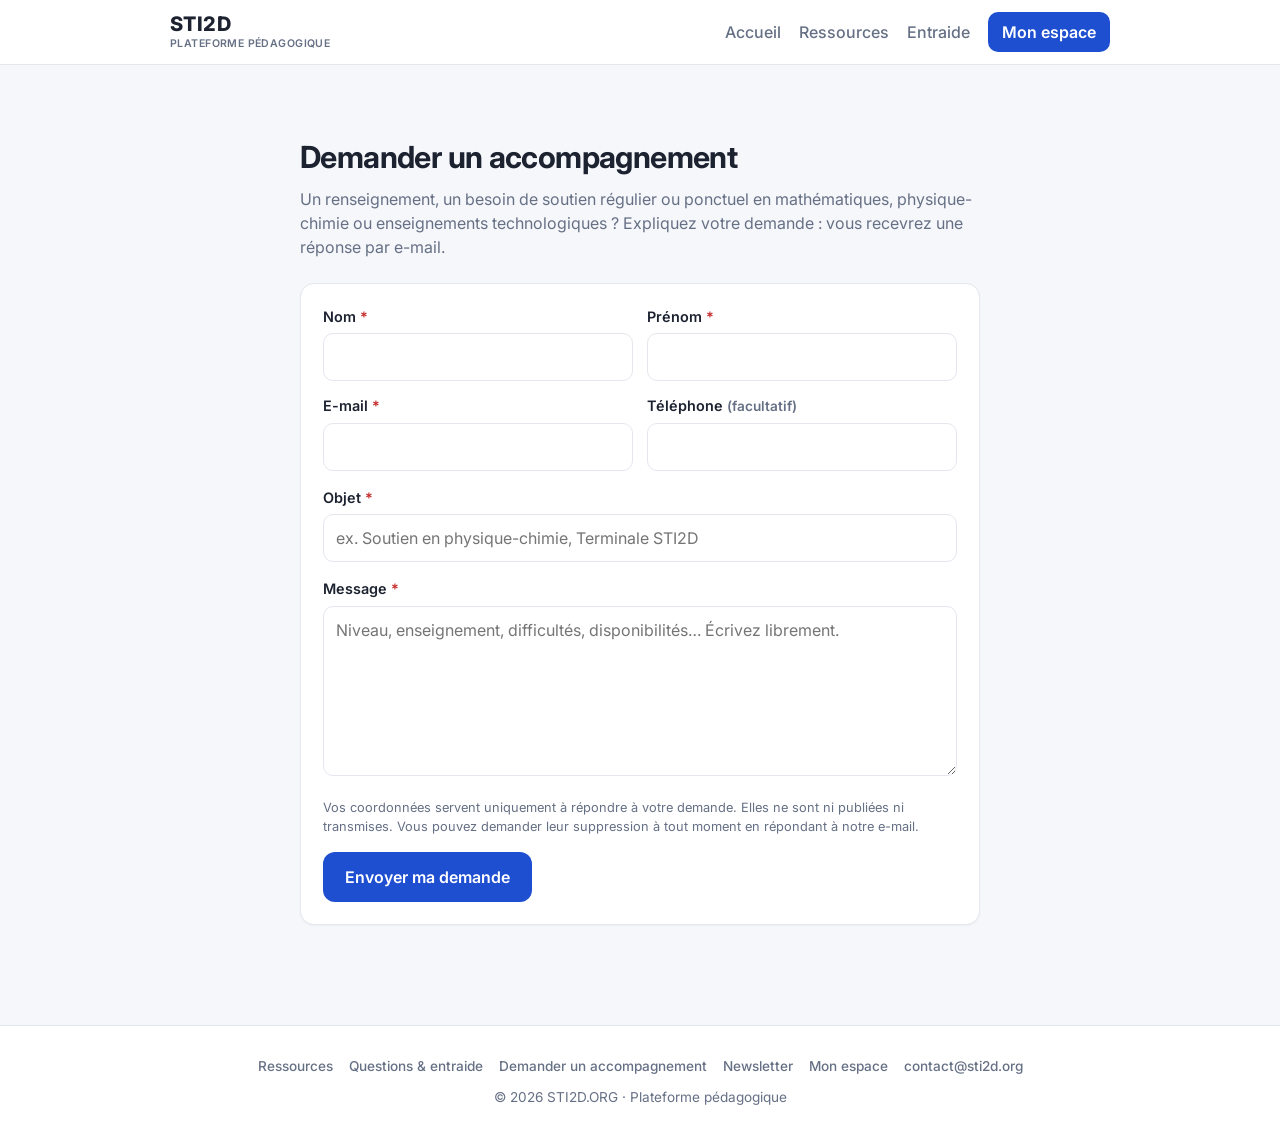
==== commit 99154f9e: "Pages publiques : e-mail contact, référencement, filtres entraide ; fiches parcourables ; admin" ====
--- a/accompagnement.html
+++ b/accompagnement.html
@@ -38,7 +38,7 @@
 </div></main>
 
 <footer><div class="wrap foot">
-  <div class="foot-links"><a href="ressources.html">Ressources</a><a href="entraide.html">Questions & entraide</a><a href="accompagnement.html">Demander un accompagnement</a><a href="newsletter.html">Newsletter</a><a href="cours.html">Mon espace</a></div>
+  <div class="foot-links"><a href="ressources.html">Ressources</a><a href="entraide.html">Questions & entraide</a><a href="accompagnement.html">Demander un accompagnement</a><a href="newsletter.html">Newsletter</a><a href="cours.html">Mon espace</a><a href="mailto:contact@sti2d.org">contact@sti2d.org</a></div>
   <div>© <span id="y"></span> STI2D.ORG · Plateforme pédagogique</div>
 </div></footer>
 
